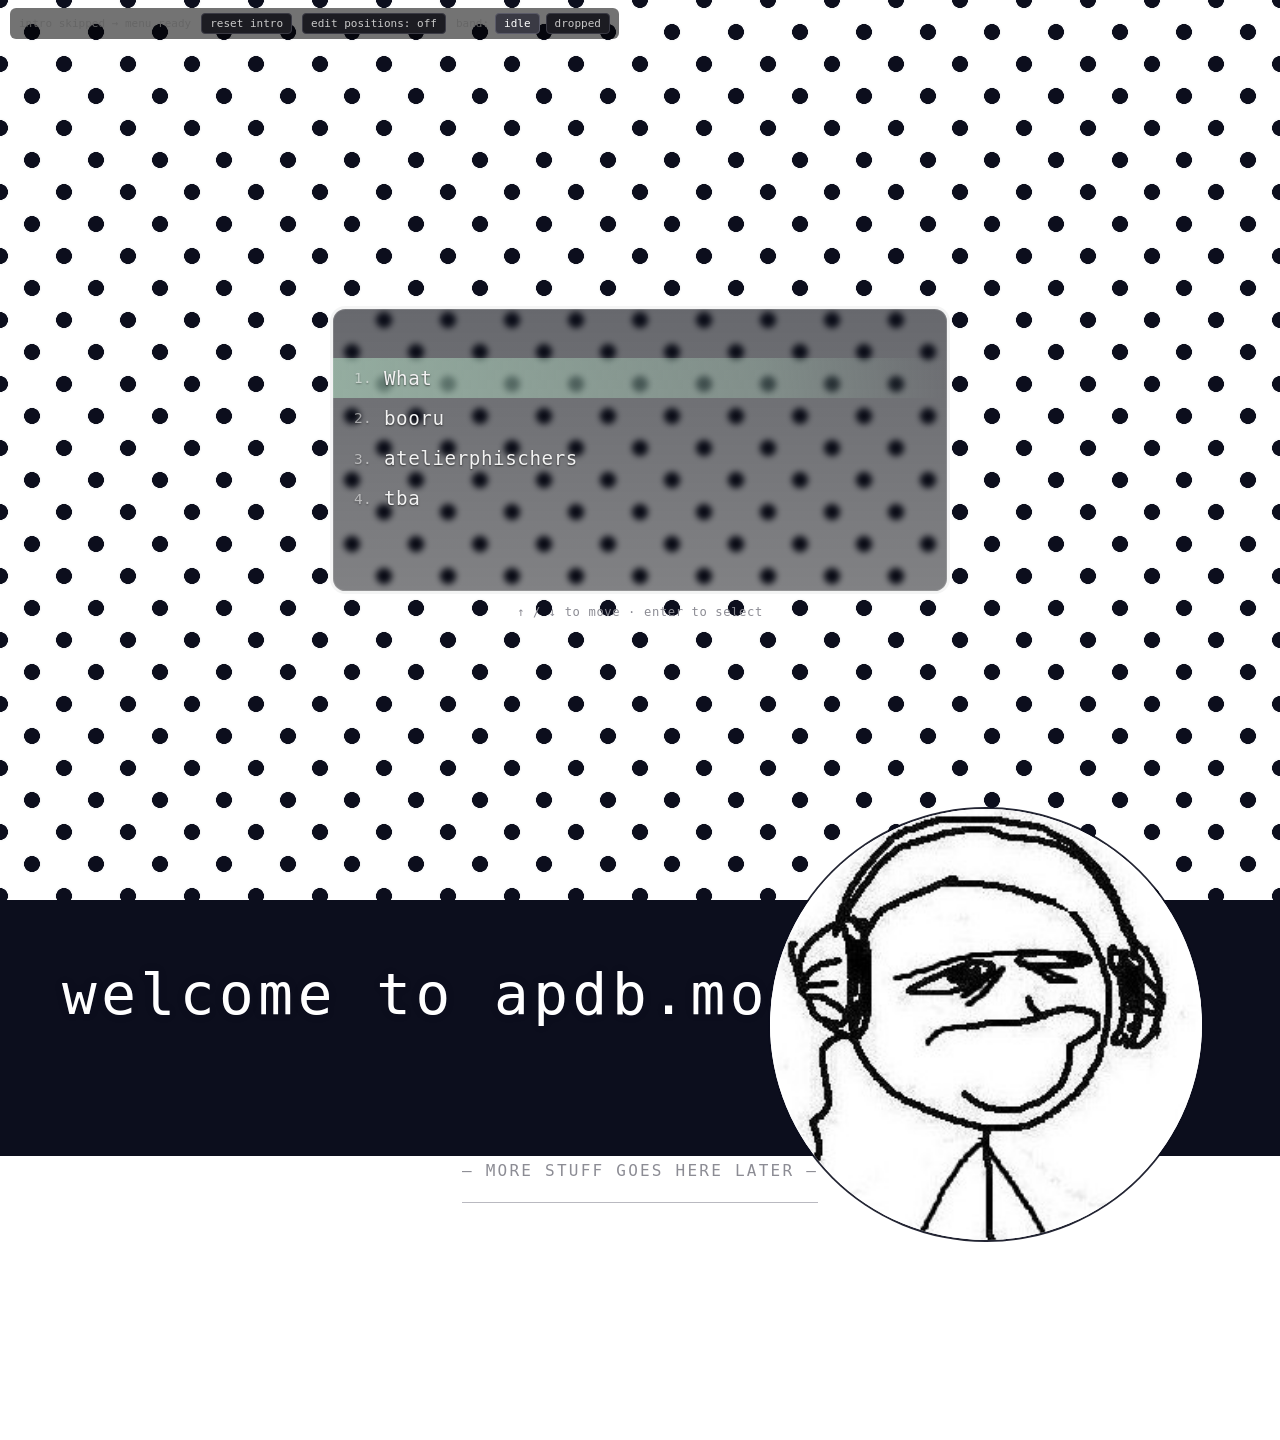
==== index.html @ 406178f2 "Initial site upload EX w/ visual console logging" ====
<!DOCTYPE html>
<html lang="en">
<head>
<meta charset="UTF-8">
<meta name="viewport" content="width=device-width, initial-scale=1">
<title>apdb.moe — mockup</title>
<link rel="stylesheet" href="style.css">
</head>
<body>

<div id="bgDots"></div>

<section id="hero">
  <div id="bandGroup">
    <div class="band-bg"></div>
    <h1>welcome to apdb.moe</h1>
    <div class="ticker"><span id="tickerText">apdb stands for nothing in particular &nbsp;&nbsp;•&nbsp;&nbsp; apdb stands for nothing in particular</span></div>
    <div class="pfp" aria-label="profile picture">
      <img src="assets/some2.png" alt="profile picture">
    </div>
  </div>

  <div id="cardSlot">
    <div id="menuFrame">
      <div id="loadingCard"></div>

      <div id="menuBox">
        <div class="row" data-idx="0" data-target="what/"><span class="num">1.</span> What</div>
        <div class="row" data-idx="1" data-target="booru/"><span class="num">2.</span> booru</div>
        <div class="row" data-idx="2" data-target="atelierphischers/"><span class="num">3.</span> atelierphischers</div>
        <div class="row" data-idx="3" data-target="tba/"><span class="num">4.</span> tba</div>
        <div class="status" id="statusLine">&nbsp;</div>
      </div>
    </div>
    <div id="menuHint">↑ / ↓ to move · enter to select</div>
  </div>
</section>

<section id="more">
  <div class="stub">— more stuff goes here later —</div>
</section>

<div id="devbar">
  <span id="devState">checking…</span>
  <button id="resetBtn">reset intro</button>
  <button id="editToggle">edit positions: off</button>
  <span id="phaseControls" hidden>
    band:
    <button id="phaseIdleBtn" class="active">idle</button>
    <button id="phaseDroppedBtn">dropped</button>
  </span>
</div>
<pre id="editReadout" hidden></pre>

<script>
(function(){
  const STORAGE_KEY   = 'apdb_last_intro_seen';
  const COOLDOWN_MS   = 2 * 60 * 1000;
  const DROP_DELAY_MS = 2400;
  const MORPH_DELAY_MS = 300;

  const hero        = document.getElementById('hero');
  const bandGroup    = document.getElementById('bandGroup');
  const cardSlot      = document.getElementById('cardSlot');
  const loadingCard  = document.getElementById('loadingCard');
  const menuBox      = document.getElementById('menuBox');
  const menuHint     = document.getElementById('menuHint');
  const devState     = document.getElementById('devState');
  const resetBtn     = document.getElementById('resetBtn');
  const editToggle   = document.getElementById('editToggle');
  const phaseControls = document.getElementById('phaseControls');
  const phaseIdleBtn = document.getElementById('phaseIdleBtn');
  const phaseDroppedBtn = document.getElementById('phaseDroppedBtn');
  const editReadout  = document.getElementById('editReadout');

  let pendingTimers = [];
  function clearPending(){ pendingTimers.forEach(clearTimeout); pendingTimers = []; }

  async function getLastSeen(){
    try{
      const res = await window.storage.get(STORAGE_KEY, false);
      return res ? parseInt(res.value, 10) : null;
    }catch(e){ return null; }
  }
  async function markSeen(){
    try{ await window.storage.set(STORAGE_KEY, String(Date.now()), false); }
    catch(e){ }
  }

  function toIdleState(){
    bandGroup.classList.remove('dropped');
    cardSlot.classList.remove('show');
    loadingCard.classList.remove('hide');
    menuBox.classList.remove('show');
    menuHint.classList.remove('show');
  }
  function toFinalStateInstant(){
    const els = [bandGroup, cardSlot, loadingCard, menuBox, menuHint];
    els.forEach(el => el.style.transition = 'none');
    bandGroup.classList.add('dropped');
    cardSlot.classList.add('show');
    loadingCard.classList.add('hide');
    menuBox.classList.add('show');
    menuHint.classList.add('show');
    initMenu();
    void bandGroup.offsetHeight;
    requestAnimationFrame(() => { els.forEach(el => el.style.transition = ''); });
  }

  async function boot(force){
    if (editMode) return;
    clearPending();
    window.scrollTo(0, 0);
    toIdleState();

    devState.textContent = 'intro skipped → menu ready';
    toFinalStateInstant();
    return;
  }

  let menuBound = false;
  function initMenu(){
    const rows = Array.from(document.querySelectorAll('#menuBox .row'));
    const statusLine = document.getElementById('statusLine');
    let idx = 0;

    function render(){ rows.forEach((r,i) => r.classList.toggle('selected', i === idx)); }
    function select(){
      const row = rows[idx];
      const label = row.textContent.trim().replace(/^\d+\.\s*/, '');
      const target = row.dataset.target;
      statusLine.textContent = '→ opening ' + label + ' …';
      if (target) {
        window.location.href = target;
      }
    }
    render();

    rows.forEach((r,i) => {
      r.addEventListener('mouseenter', () => { if (editMode) return; idx = i; render(); });
      r.addEventListener('click', () => { if (editMode) return; idx = i; render(); select(); });
    });

    if (!menuBound){
      menuBound = true;
      window.addEventListener('keydown', (e) => {
        if (editMode || !menuBox.classList.contains('show')) return;
        if (e.key === 'ArrowDown'){ idx = (idx + 1) % rows.length; render(); e.preventDefault(); }
        else if (e.key === 'ArrowUp'){ idx = (idx - 1 + rows.length) % rows.length; render(); e.preventDefault(); }
        else if (e.key === 'Enter' || e.key === ' '){ select(); e.preventDefault(); }
      });
    }
  }

  resetBtn.addEventListener('click', async () => {
    try{ await window.storage.delete(STORAGE_KEY, false); }catch(e){}
    boot(true);
  });

  let editMode = false;

  function updateReadout(){
    const cs = getComputedStyle(document.documentElement);
    editReadout.textContent =
`:root{
  --band-top: ${cs.getPropertyValue('--band-top').trim()};
  --band-top-dropped: ${cs.getPropertyValue('--band-top-dropped').trim()};
  --menu-top: ${cs.getPropertyValue('--menu-top').trim()};
}`;
  }

  function setBandPhaseButtons(dropped){
    phaseIdleBtn.classList.toggle('active', !dropped);
    phaseDroppedBtn.classList.toggle('active', dropped);
    bandGroup.classList.toggle('dropped', dropped);
  }

  function enterEditMode(){
    editMode = true;
    clearPending();
    editToggle.textContent = 'edit positions: on';
    editToggle.classList.add('active');
    phaseControls.hidden = false;
    editReadout.hidden = false;
    document.body.classList.add('edit-mode');

    setBandPhaseButtons(false);
    cardSlot.classList.add('show');
    loadingCard.classList.add('hide');
    menuBox.classList.add('show');
    menuHint.classList.add('show');
    updateReadout();
  }
  function exitEditMode(){
    editMode = false;
    editToggle.textContent = 'edit positions: off';
    editToggle.classList.remove('active');
    phaseControls.hidden = true;
    editReadout.hidden = true;
    document.body.classList.remove('edit-mode');
    boot(true);
  }
  editToggle.addEventListener('click', () => { editMode ? exitEditMode() : enterEditMode(); });
  phaseIdleBtn.addEventListener('click', () => setBandPhaseButtons(false));
  phaseDroppedBtn.addEventListener('click', () => setBandPhaseButtons(true));

  function makeDraggableVertical(el, varNameFn){
    let dragging = false, pointerId = null, grabOffsetY = 0;
    el.addEventListener('pointerdown', (e) => {
      if (!editMode) return;
      dragging = true;
      pointerId = e.pointerId;
      el.setPointerCapture(pointerId);
      el.classList.add('dragging');
      const elRect = el.getBoundingClientRect();
      grabOffsetY = e.clientY - elRect.top;
      e.preventDefault();
    });
    el.addEventListener('pointermove', (e) => {
      if (!dragging) return;
      const heroRect = hero.getBoundingClientRect();
      const newTopPx = e.clientY - grabOffsetY - heroRect.top;
      const pct = (newTopPx / heroRect.height) * 100;
      document.documentElement.style.setProperty(varNameFn(), pct.toFixed(1) + '%');
      updateReadout();
    });
    function endDrag(){
      if (!dragging) return;
      dragging = false;
      el.classList.remove('dragging');
    }
    el.addEventListener('pointerup', endDrag);
    el.addEventListener('pointercancel', endDrag);
  }

  makeDraggableVertical(bandGroup, () => bandGroup.classList.contains('dropped') ? '--band-top-dropped' : '--band-top');
  makeDraggableVertical(cardSlot, () => '--menu-top');

  boot(false);
})();
</script>

</body>
</html>
---- style.css ----
/*
  ============================================================
  apdb.moe mockup — v3
  ============================================================
  The intro is a fixed single viewport (#hero, 100dvh) — no page
  scroll involved. Two phases, both just local CSS position changes:

    phase 1 (idle)    — band+pfp+ticker only, vertically centered.
    phase 2 (dropped) — band moves down (top: --band-top -> --band-top-dropped),
                         vacating the center for the RPG-Maker menu,
                         which fades in at a fixed --menu-top.

  #more is a normal section below #hero, reached by ordinary manual
  scrolling — nothing here auto-scrolls the document.

  There's also a drag-to-reposition "edit mode" (devbar, bottom-left
  readout) so the band/menu top offsets can be tuned visually instead
  of by hand-editing the CSS variables below.
*/

@font-face{
  font-family:'Sazanami Gothic';
  src: url([data-uri]) format('woff2');
  font-weight:400;
  font-style:normal;
  font-display:swap;
}

:root{
  --ink:        #0c0e1d;
  --paper:      #ffffff;
  --grey-mid:   #8c8c94;
  --grey-soft:  #b9b9c0;
  --box-fill:   #e3e3e3;
  --font-main: 'Sazanami Gothic', 'Consolas', 'DejaVu Sans Mono', 'Lucida Console', monospace;

  /* ---- the three tunable vertical positions (% of #hero height) ----
     these are exactly what "edit positions" mode drags around */
  --band-top:         29.5%; 
  --band-top-dropped: 100%;  
  --menu-top:         34%;   

  /* everything below is sizing/cosmetic, not repositioned by drag */
  --band-height:   28.4%;
  --pfp-size:      169%;   
  --pfp-top:       -35.8%; 
  --pfp-right:     6.1%;   
  --title-left:    4.84%;
  --title-top:     calc(26% - 5px);    
  --title-size:    clamp(16px, 4.5vw, 72px);
  --ticker-top:    61%;    
  --ticker-width:  58.7%;
  --ticker-height: 26.7%;  
  --ticker-size:   clamp(9px, 1.35vw, 22px);

  --slot-width:    min(92vw, 620px);
  --slot-height:   clamp(230px, 32dvh, 400px);
  --row-size:      clamp(12px, 1.5vw, 24px);
  
  /* Unified dot pitch for perfectly square spacing */
  --dot-pitch:     5vw;
  --dot-radius:    clamp(3px, 0.6vw, 12px);
}

*{box-sizing:border-box;}

/* ---------- hide scrollbar ---------- */
::-webkit-scrollbar {
  display: none; /* Chrome, Safari and Opera */
}
html, body{
  margin:0; padding:0;
  background:var(--paper);
  font-family: var(--font-main);
  -ms-overflow-style: none;  /* IE and Edge */
  scrollbar-width: none;  /* Firefox */
}
body{ overflow-x:hidden; }
body.edit-mode{ user-select:none; }

/* ---------- fixed dot backdrop — staggered & animated ---------- */
#bgDots{
  position:fixed; inset:0;
  /* Two identical gradients, offset to create the staggered "in-between" pattern */
  background-image: 
    radial-gradient(circle, var(--ink) var(--dot-radius), transparent calc(var(--dot-radius) + 0.5px)),
    radial-gradient(circle, var(--ink) var(--dot-radius), transparent calc(var(--dot-radius) + 0.5px));
  background-size: var(--dot-pitch) var(--dot-pitch);
  background-position: 0 0, calc(var(--dot-pitch) / 2) calc(var(--dot-pitch) / 2);
  filter: drop-shadow(0 0 1px rgba(12,14,29,.12));
  /* Change the '10s' below to adjust speed */
  animation: driftDots 10s linear infinite;
}

/* Moves exactly one pitch-width in both directions so it loops seamlessly */
@keyframes driftDots {
  from {
    background-position: 0 0, calc(var(--dot-pitch) / 2) calc(var(--dot-pitch) / 2);
  }
  to {
    background-position: var(--dot-pitch) var(--dot-pitch), calc(var(--dot-pitch) * 1.5) calc(var(--dot-pitch) * 1.5);
  }
}

/* ================= hero — fixed single-viewport intro ================= */
#hero{
  position:relative;
  height:100vh; height:100dvh;
  z-index: 10;
}

/* ---------- band + pfp group ---------- */
#bandGroup{
  position:absolute;
  left:0;
  top:var(--band-top);
  width:100%;
  height:var(--band-height);
  transition: top .6s cubic-bezier(.3,.9,.4,1);
}
#bandGroup.dropped{ top:var(--band-top-dropped); }

#bandGroup .band-bg{
  position:absolute; inset:0;
  background:var(--ink);
}
#bandGroup h1{
  position:absolute;
  left:var(--title-left); top:var(--title-top);
  margin:0;
  color:#fff;
  font-weight:400;
  font-size:var(--title-size);
  letter-spacing:.08em;
  white-space:nowrap;
  text-shadow: 0 0 0.5px rgba(255,255,255,0.25), 0 0 10px rgba(12,14,29,0.12);
}
#bandGroup .ticker{
  position:absolute;
  left:var(--title-left); top:var(--ticker-top);
  width:var(--ticker-width); height:var(--ticker-height);
  overflow:hidden;
  display:flex; align-items:center;
  padding:0 1.2%;
}
#bandGroup .ticker span{
  display:inline-block;
  color:#fff;
  font-size:var(--ticker-size);
  letter-spacing:.05em;
  white-space:nowrap;
  padding-left:100%;
  text-shadow: 0 0 0.5px rgba(255,255,255,0.2), 0 0 8px rgba(12,14,29,0.1);
  animation:ticker 9s linear infinite;
}
@keyframes ticker{
  0%{ transform:translateX(0); }
  100%{ transform:translateX(-140%); }
}
#bandGroup .pfp{
  position:absolute;
  right:var(--pfp-right); top:var(--pfp-top);
  height:var(--pfp-size);
  aspect-ratio:1/1;
  width:auto;
  border-radius:50%;
  background:#fff;
  overflow:hidden;
  display:flex; align-items:center; justify-content:center;
  box-shadow: 0 0 0 2px rgba(12,14,29,0.9);
}
#bandGroup .pfp img{
  display:block;
  width:100%;
  height:100%;
  object-fit:cover;
  object-position:center;
  background:#fff;
}

/* ---------- the menu card — fixed top offset, fades in in place ---------- */
#cardSlot{
  position:absolute;
  left:50%; top:var(--menu-top);
  transform:translateX(-50%);
  width:var(--slot-width);
  display:flex;
  flex-direction:column;
  align-items:center;
  gap:1.2vh;
  opacity:0;
  transition:opacity .4s ease;
}
#cardSlot.show{ opacity:1; }

#menuFrame{
  position:relative;
  width:100%;
  height:var(--slot-height);
}

#loadingCard{
  position:absolute; inset:0;
  background:var(--box-fill);
  color:var(--ink);
  display:flex; align-items:center; justify-content:center;
  text-align:center;
  font-size:clamp(11px, 1.75vw, 30px);
  line-height:1.6;
  letter-spacing:.03em;
  padding:2%;
  transition:opacity .4s ease;
}
#loadingCard.hide{ opacity:0; pointer-events:none; }

/* ---------- translucent rpg-maker windowskin ---------- */
#menuBox{
  position:absolute; inset:0;
  border:3px solid rgba(255,255,255,.92);
  border-radius:1.2vw;
  padding:2% 0;
  background:
    linear-gradient(180deg, rgba(10,12,20,.62), rgba(4,5,10,.5));
  backdrop-filter: blur(3px) saturate(1.05);
  -webkit-backdrop-filter: blur(3px) saturate(1.05);
  box-shadow: inset 0 0 0 1px rgba(255,255,255,.15);
  opacity:0;
  transform:translateY(-6px);
  transition:opacity .45s ease, transform .45s ease;
  display:flex; flex-direction:column; justify-content:center;
}
#menuBox.show{
  opacity:1;
  transform:translateY(0);
}
#menuBox .row{
  position:relative;
  padding:1.4% 3.4%;
  font-size:var(--row-size);
  color:#f2f2f2;
  letter-spacing:.03em;
  cursor:pointer;
  display:flex;
  align-items:center;
  gap:.6em;
  text-shadow:0 1px 2px rgba(0,0,0,.6);
}
#menuBox .row .num{ opacity:.55; font-size:.75em; }
#menuBox .row.selected{
  background:linear-gradient(90deg, rgba(180,224,197,.55) 0%, rgba(180,224,197,.28) 70%, rgba(180,224,197,0) 100%);
}
#menuBox .status{
  padding:0 3.4%;
  min-height:1.3em;
  margin-top: 0.8em;
  color:#bfe6cf;
  font-size:clamp(9px, .85vw, 15px);
  letter-spacing:.05em;
  text-shadow:0 1px 2px rgba(0,0,0,.6);
  pointer-events:none;
  user-select:none;
}
#menuHint{
  text-align:center;
  color:var(--grey-mid);
  font-size:clamp(9px, .95vw, 15px);
  letter-spacing:.05em;
  opacity:0;
  transition:opacity .4s ease .25s;
}
#menuHint.show{ opacity:1; }

/* ================= more — stub for future content ================= */
#more{
  position:relative;
  min-height:60vh;
  display:flex;
  align-items:center;
  justify-content:center;
  padding:8vh 6vw;
}
#more .stub{
  color:var(--grey-mid);
  font-size:clamp(11px, 1.4vw, 16px);
  letter-spacing:.14em;
  text-transform:uppercase;
  border-top:1px solid var(--grey-soft);
  border-bottom:1px solid var(--grey-soft);
  padding:1.4em 0;
}

/* ---------- mobile / portrait: reflow into a stacked layout ---------- */
@media (max-width: 680px), (orientation:portrait){
  :root{
    --band-height:   24vh;
    --pfp-size:      92%;
    --pfp-top:       -14%;
    --pfp-right:     4%;
    --title-left:    5%;
    --title-top:     14%;
    --title-size:    clamp(15px, 6vw, 30px);
    --ticker-top:    58%;
    --ticker-width:  62%;
    --ticker-height: 30%;
    --ticker-size:   clamp(9px, 3vw, 14px);

    --menu-top:      6%;
    --slot-width:    92vw;
    --slot-height:   38vh;
    --row-size:      clamp(13px, 4.2vw, 19px);
    --dot-pitch:     14vw;
    --dot-radius:    clamp(4px, 1.6vw, 10px);
  }
  #bandGroup, #bandGroup.dropped{
    bottom:0; top:auto;
  }
}

/* ---------- edit mode: drag-to-reposition ---------- */
body.edit-mode #bandGroup{
  transition:none;
  cursor:grab;
  outline:1px dashed #ff5c8a;
  outline-offset:-1px;
  touch-action:none;
}
body.edit-mode #cardSlot{
  transition:none;
  cursor:grab;
  touch-action:none;
}
body.edit-mode #menuFrame{
  outline:1px dashed #5cc8ff;
  outline-offset:-1px;
}
#bandGroup.dragging, #cardSlot.dragging{ cursor:grabbing; }

/* ---------- dev controls (demo-only, not part of the real site) ---------- */
#devbar{
  position:fixed; top:8px; left:10px;
  z-index:50;
  font-family:var(--font-main);
  font-size:11px;
  color:#666;
  background:rgba(0,0,0,.55);
  padding:5px 9px;
  border-radius:6px;
  display:flex; gap:10px; align-items:center;
  flex-wrap:wrap;
  max-width:calc(100% - 20px);
}
#devbar button{
  font-family:var(--font-main);
  font-size:11px;
  background:#1c1c22;
  color:#c9c9c9;
  border:1px solid #3a3a44;
  border-radius:4px;
  padding:3px 8px;
  cursor:pointer;
}
#devbar button:hover{ background:#2a2a33; }
#devbar button.active{ background:#3a3a44; color:#fff; border-color:#5a5a68; }
#phaseControls{ display:flex; gap:6px; align-items:center; }

#editReadout{
  position:fixed; bottom:10px; left:10px;
  z-index:50;
  background:rgba(0,0,0,.72);
  color:#9cffb0;
  font-family:var(--font-main);
  font-size:11px;
  line-height:1.5;
  padding:8px 10px;
  border-radius:6px;
  white-space:pre;
  margin:0;
  user-select:text;
  }
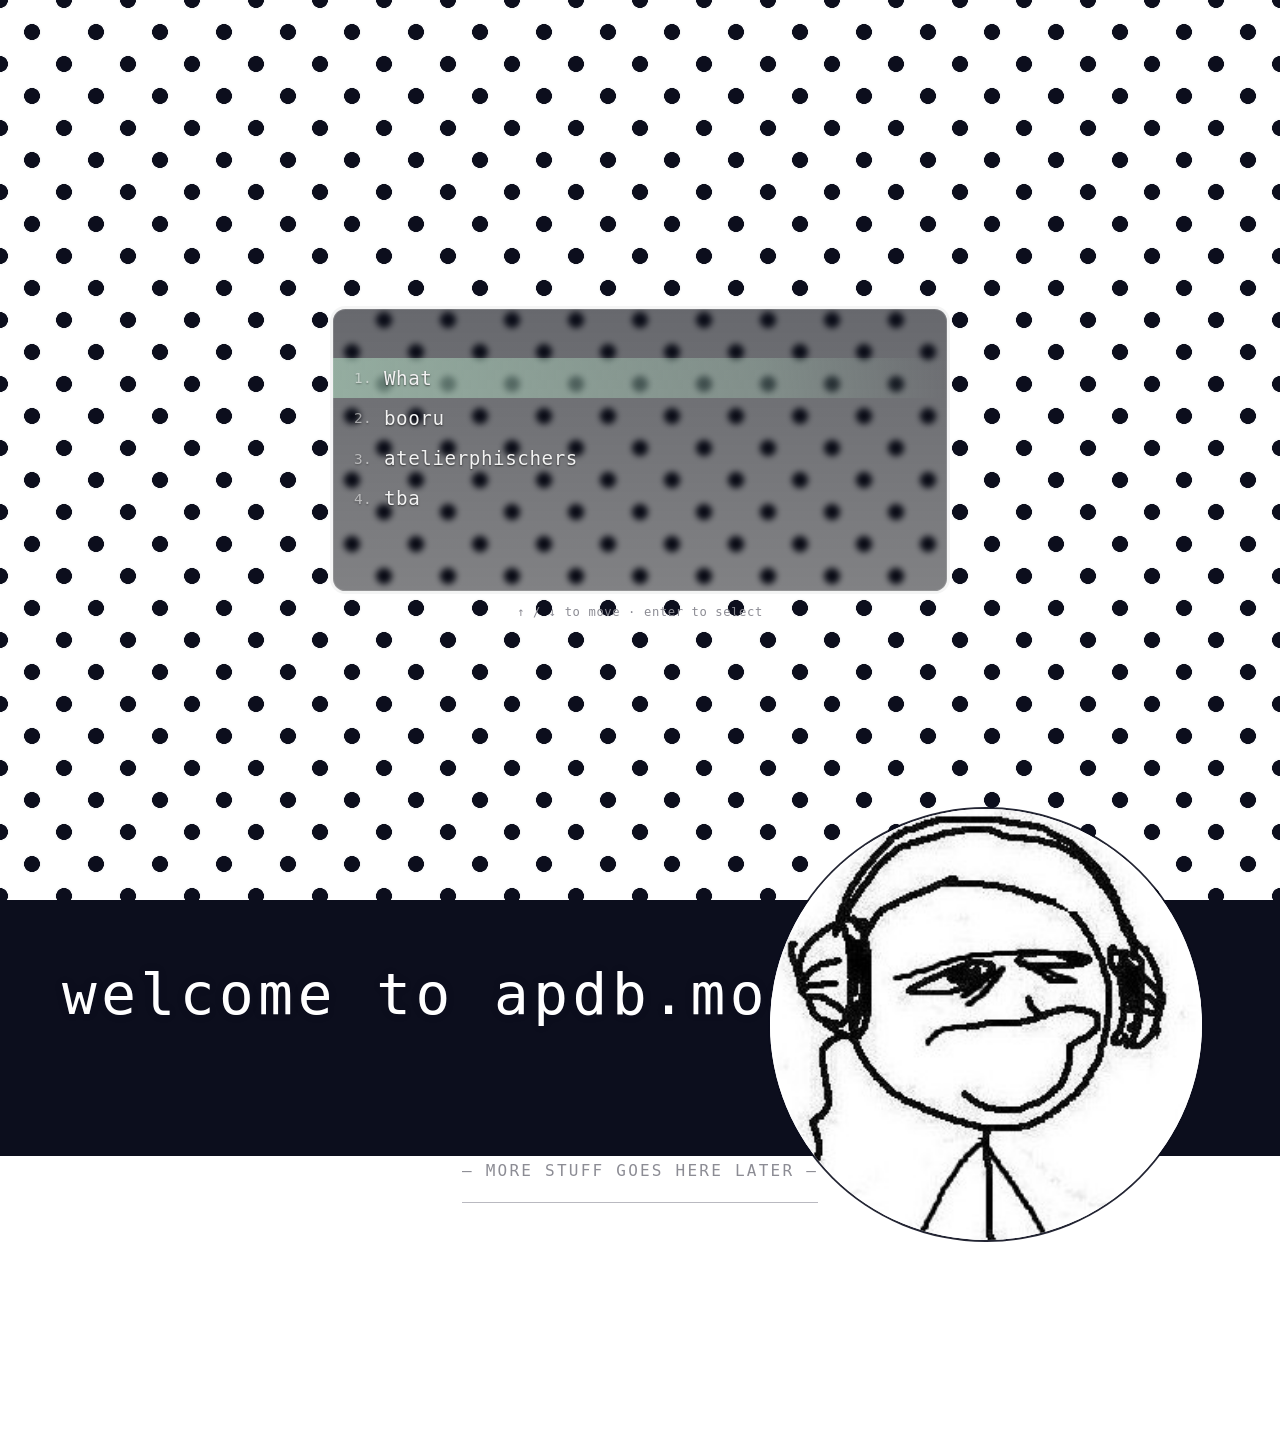
==== commit 75f5ad99: "removed debugging for positioning" ====
--- a/index.html
+++ b/index.html
@@ -4,6 +4,7 @@
 <meta charset="UTF-8">
 <meta name="viewport" content="width=device-width, initial-scale=1">
 <title>apdb.moe — mockup</title>
+<link rel="icon" type="image/png" href="assets/yuyuk.png">
 <link rel="stylesheet" href="style.css">
 </head>
 <body>
@@ -22,8 +23,6 @@
 
   <div id="cardSlot">
     <div id="menuFrame">
-      <div id="loadingCard"></div>
-
       <div id="menuBox">
         <div class="row" data-idx="0" data-target="what/"><span class="num">1.</span> What</div>
         <div class="row" data-idx="1" data-target="booru/"><span class="num">2.</span> booru</div>
@@ -40,82 +39,20 @@
   <div class="stub">— more stuff goes here later —</div>
 </section>
 
-<div id="devbar">
-  <span id="devState">checking…</span>
-  <button id="resetBtn">reset intro</button>
-  <button id="editToggle">edit positions: off</button>
-  <span id="phaseControls" hidden>
-    band:
-    <button id="phaseIdleBtn" class="active">idle</button>
-    <button id="phaseDroppedBtn">dropped</button>
-  </span>
-</div>
-<pre id="editReadout" hidden></pre>
-
 <script>
 (function(){
-  const STORAGE_KEY   = 'apdb_last_intro_seen';
-  const COOLDOWN_MS   = 2 * 60 * 1000;
-  const DROP_DELAY_MS = 2400;
-  const MORPH_DELAY_MS = 300;
+  const hero = document.getElementById('hero');
+  const bandGroup = document.getElementById('bandGroup');
+  const cardSlot = document.getElementById('cardSlot');
+  const menuBox = document.getElementById('menuBox');
+  const menuHint = document.getElementById('menuHint');
 
-  const hero        = document.getElementById('hero');
-  const bandGroup    = document.getElementById('bandGroup');
-  const cardSlot      = document.getElementById('cardSlot');
-  const loadingCard  = document.getElementById('loadingCard');
-  const menuBox      = document.getElementById('menuBox');
-  const menuHint     = document.getElementById('menuHint');
-  const devState     = document.getElementById('devState');
-  const resetBtn     = document.getElementById('resetBtn');
-  const editToggle   = document.getElementById('editToggle');
-  const phaseControls = document.getElementById('phaseControls');
-  const phaseIdleBtn = document.getElementById('phaseIdleBtn');
-  const phaseDroppedBtn = document.getElementById('phaseDroppedBtn');
-  const editReadout  = document.getElementById('editReadout');
-
-  let pendingTimers = [];
-  function clearPending(){ pendingTimers.forEach(clearTimeout); pendingTimers = []; }
-
-  async function getLastSeen(){
-    try{
-      const res = await window.storage.get(STORAGE_KEY, false);
-      return res ? parseInt(res.value, 10) : null;
-    }catch(e){ return null; }
-  }
-  async function markSeen(){
-    try{ await window.storage.set(STORAGE_KEY, String(Date.now()), false); }
-    catch(e){ }
-  }
-
-  function toIdleState(){
-    bandGroup.classList.remove('dropped');
-    cardSlot.classList.remove('show');
-    loadingCard.classList.remove('hide');
-    menuBox.classList.remove('show');
-    menuHint.classList.remove('show');
-  }
-  function toFinalStateInstant(){
-    const els = [bandGroup, cardSlot, loadingCard, menuBox, menuHint];
-    els.forEach(el => el.style.transition = 'none');
+  function toFinalState(){
     bandGroup.classList.add('dropped');
     cardSlot.classList.add('show');
-    loadingCard.classList.add('hide');
     menuBox.classList.add('show');
     menuHint.classList.add('show');
     initMenu();
-    void bandGroup.offsetHeight;
-    requestAnimationFrame(() => { els.forEach(el => el.style.transition = ''); });
-  }
-
-  async function boot(force){
-    if (editMode) return;
-    clearPending();
-    window.scrollTo(0, 0);
-    toIdleState();
-
-    devState.textContent = 'intro skipped → menu ready';
-    toFinalStateInstant();
-    return;
   }
 
   let menuBound = false;
@@ -124,7 +61,10 @@
     const statusLine = document.getElementById('statusLine');
     let idx = 0;
 
-    function render(){ rows.forEach((r,i) => r.classList.toggle('selected', i === idx)); }
+    function render(){
+      rows.forEach((row, i) => row.classList.toggle('selected', i === idx));
+    }
+
     function select(){
       const row = rows[idx];
       const label = row.textContent.trim().replace(/^\d+\.\s*/, '');
@@ -134,109 +74,35 @@
         window.location.href = target;
       }
     }
+
     render();
 
-    rows.forEach((r,i) => {
-      r.addEventListener('mouseenter', () => { if (editMode) return; idx = i; render(); });
-      r.addEventListener('click', () => { if (editMode) return; idx = i; render(); select(); });
+    rows.forEach((row, i) => {
+      row.addEventListener('mouseenter', () => { idx = i; render(); });
+      row.addEventListener('click', () => { idx = i; render(); select(); });
     });
 
-    if (!menuBound){
+    if (!menuBound) {
       menuBound = true;
-      window.addEventListener('keydown', (e) => {
-        if (editMode || !menuBox.classList.contains('show')) return;
-        if (e.key === 'ArrowDown'){ idx = (idx + 1) % rows.length; render(); e.preventDefault(); }
-        else if (e.key === 'ArrowUp'){ idx = (idx - 1 + rows.length) % rows.length; render(); e.preventDefault(); }
-        else if (e.key === 'Enter' || e.key === ' '){ select(); e.preventDefault(); }
+      window.addEventListener('keydown', (event) => {
+        if (!menuBox.classList.contains('show')) return;
+        if (event.key === 'ArrowDown') {
+          idx = (idx + 1) % rows.length;
+          render();
+          event.preventDefault();
+        } else if (event.key === 'ArrowUp') {
+          idx = (idx - 1 + rows.length) % rows.length;
+          render();
+          event.preventDefault();
+        } else if (event.key === 'Enter' || event.key === ' ') {
+          select();
+          event.preventDefault();
+        }
       });
     }
   }
 
-  resetBtn.addEventListener('click', async () => {
-    try{ await window.storage.delete(STORAGE_KEY, false); }catch(e){}
-    boot(true);
-  });
-
-  let editMode = false;
-
-  function updateReadout(){
-    const cs = getComputedStyle(document.documentElement);
-    editReadout.textContent =
-`:root{
-  --band-top: ${cs.getPropertyValue('--band-top').trim()};
-  --band-top-dropped: ${cs.getPropertyValue('--band-top-dropped').trim()};
-  --menu-top: ${cs.getPropertyValue('--menu-top').trim()};
-}`;
-  }
-
-  function setBandPhaseButtons(dropped){
-    phaseIdleBtn.classList.toggle('active', !dropped);
-    phaseDroppedBtn.classList.toggle('active', dropped);
-    bandGroup.classList.toggle('dropped', dropped);
-  }
-
-  function enterEditMode(){
-    editMode = true;
-    clearPending();
-    editToggle.textContent = 'edit positions: on';
-    editToggle.classList.add('active');
-    phaseControls.hidden = false;
-    editReadout.hidden = false;
-    document.body.classList.add('edit-mode');
-
-    setBandPhaseButtons(false);
-    cardSlot.classList.add('show');
-    loadingCard.classList.add('hide');
-    menuBox.classList.add('show');
-    menuHint.classList.add('show');
-    updateReadout();
-  }
-  function exitEditMode(){
-    editMode = false;
-    editToggle.textContent = 'edit positions: off';
-    editToggle.classList.remove('active');
-    phaseControls.hidden = true;
-    editReadout.hidden = true;
-    document.body.classList.remove('edit-mode');
-    boot(true);
-  }
-  editToggle.addEventListener('click', () => { editMode ? exitEditMode() : enterEditMode(); });
-  phaseIdleBtn.addEventListener('click', () => setBandPhaseButtons(false));
-  phaseDroppedBtn.addEventListener('click', () => setBandPhaseButtons(true));
-
-  function makeDraggableVertical(el, varNameFn){
-    let dragging = false, pointerId = null, grabOffsetY = 0;
-    el.addEventListener('pointerdown', (e) => {
-      if (!editMode) return;
-      dragging = true;
-      pointerId = e.pointerId;
-      el.setPointerCapture(pointerId);
-      el.classList.add('dragging');
-      const elRect = el.getBoundingClientRect();
-      grabOffsetY = e.clientY - elRect.top;
-      e.preventDefault();
-    });
-    el.addEventListener('pointermove', (e) => {
-      if (!dragging) return;
-      const heroRect = hero.getBoundingClientRect();
-      const newTopPx = e.clientY - grabOffsetY - heroRect.top;
-      const pct = (newTopPx / heroRect.height) * 100;
-      document.documentElement.style.setProperty(varNameFn(), pct.toFixed(1) + '%');
-      updateReadout();
-    });
-    function endDrag(){
-      if (!dragging) return;
-      dragging = false;
-      el.classList.remove('dragging');
-    }
-    el.addEventListener('pointerup', endDrag);
-    el.addEventListener('pointercancel', endDrag);
-  }
-
-  makeDraggableVertical(bandGroup, () => bandGroup.classList.contains('dropped') ? '--band-top-dropped' : '--band-top');
-  makeDraggableVertical(cardSlot, () => '--menu-top');
-
-  boot(false);
+  toFinalState();
 })();
 </script>
 
--- a/style.css
+++ b/style.css
@@ -1,23 +1,3 @@
-/*
-  ============================================================
-  apdb.moe mockup — v3
-  ============================================================
-  The intro is a fixed single viewport (#hero, 100dvh) — no page
-  scroll involved. Two phases, both just local CSS position changes:
-
-    phase 1 (idle)    — band+pfp+ticker only, vertically centered.
-    phase 2 (dropped) — band moves down (top: --band-top -> --band-top-dropped),
-                         vacating the center for the RPG-Maker menu,
-                         which fades in at a fixed --menu-top.
-
-  #more is a normal section below #hero, reached by ordinary manual
-  scrolling — nothing here auto-scrolls the document.
-
-  There's also a drag-to-reposition "edit mode" (devbar, bottom-left
-  readout) so the band/menu top offsets can be tuned visually instead
-  of by hand-editing the CSS variables below.
-*/
-
 @font-face{
   font-family:'Sazanami Gothic';
   src: url([data-uri]) format('woff2');
@@ -76,7 +56,6 @@
   scrollbar-width: none;  /* Firefox */
 }
 body{ overflow-x:hidden; }
-body.edit-mode{ user-select:none; }
 
 /* ---------- fixed dot backdrop — staggered & animated ---------- */
 #bgDots{
@@ -198,20 +177,6 @@
   width:100%;
   height:var(--slot-height);
 }
-
-#loadingCard{
-  position:absolute; inset:0;
-  background:var(--box-fill);
-  color:var(--ink);
-  display:flex; align-items:center; justify-content:center;
-  text-align:center;
-  font-size:clamp(11px, 1.75vw, 30px);
-  line-height:1.6;
-  letter-spacing:.03em;
-  padding:2%;
-  transition:opacity .4s ease;
-}
-#loadingCard.hide{ opacity:0; pointer-events:none; }
 
 /* ---------- translucent rpg-maker windowskin ---------- */
 #menuBox{
@@ -316,64 +281,3 @@
   }
 }
 
-/* ---------- edit mode: drag-to-reposition ---------- */
-body.edit-mode #bandGroup{
-  transition:none;
-  cursor:grab;
-  outline:1px dashed #ff5c8a;
-  outline-offset:-1px;
-  touch-action:none;
-}
-body.edit-mode #cardSlot{
-  transition:none;
-  cursor:grab;
-  touch-action:none;
-}
-body.edit-mode #menuFrame{
-  outline:1px dashed #5cc8ff;
-  outline-offset:-1px;
-}
-#bandGroup.dragging, #cardSlot.dragging{ cursor:grabbing; }
-
-/* ---------- dev controls (demo-only, not part of the real site) ---------- */
-#devbar{
-  position:fixed; top:8px; left:10px;
-  z-index:50;
-  font-family:var(--font-main);
-  font-size:11px;
-  color:#666;
-  background:rgba(0,0,0,.55);
-  padding:5px 9px;
-  border-radius:6px;
-  display:flex; gap:10px; align-items:center;
-  flex-wrap:wrap;
-  max-width:calc(100% - 20px);
-}
-#devbar button{
-  font-family:var(--font-main);
-  font-size:11px;
-  background:#1c1c22;
-  color:#c9c9c9;
-  border:1px solid #3a3a44;
-  border-radius:4px;
-  padding:3px 8px;
-  cursor:pointer;
-}
-#devbar button:hover{ background:#2a2a33; }
-#devbar button.active{ background:#3a3a44; color:#fff; border-color:#5a5a68; }
-#phaseControls{ display:flex; gap:6px; align-items:center; }
-
-#editReadout{
-  position:fixed; bottom:10px; left:10px;
-  z-index:50;
-  background:rgba(0,0,0,.72);
-  color:#9cffb0;
-  font-family:var(--font-main);
-  font-size:11px;
-  line-height:1.5;
-  padding:8px 10px;
-  border-radius:6px;
-  white-space:pre;
-  margin:0;
-  user-select:text;
-  }
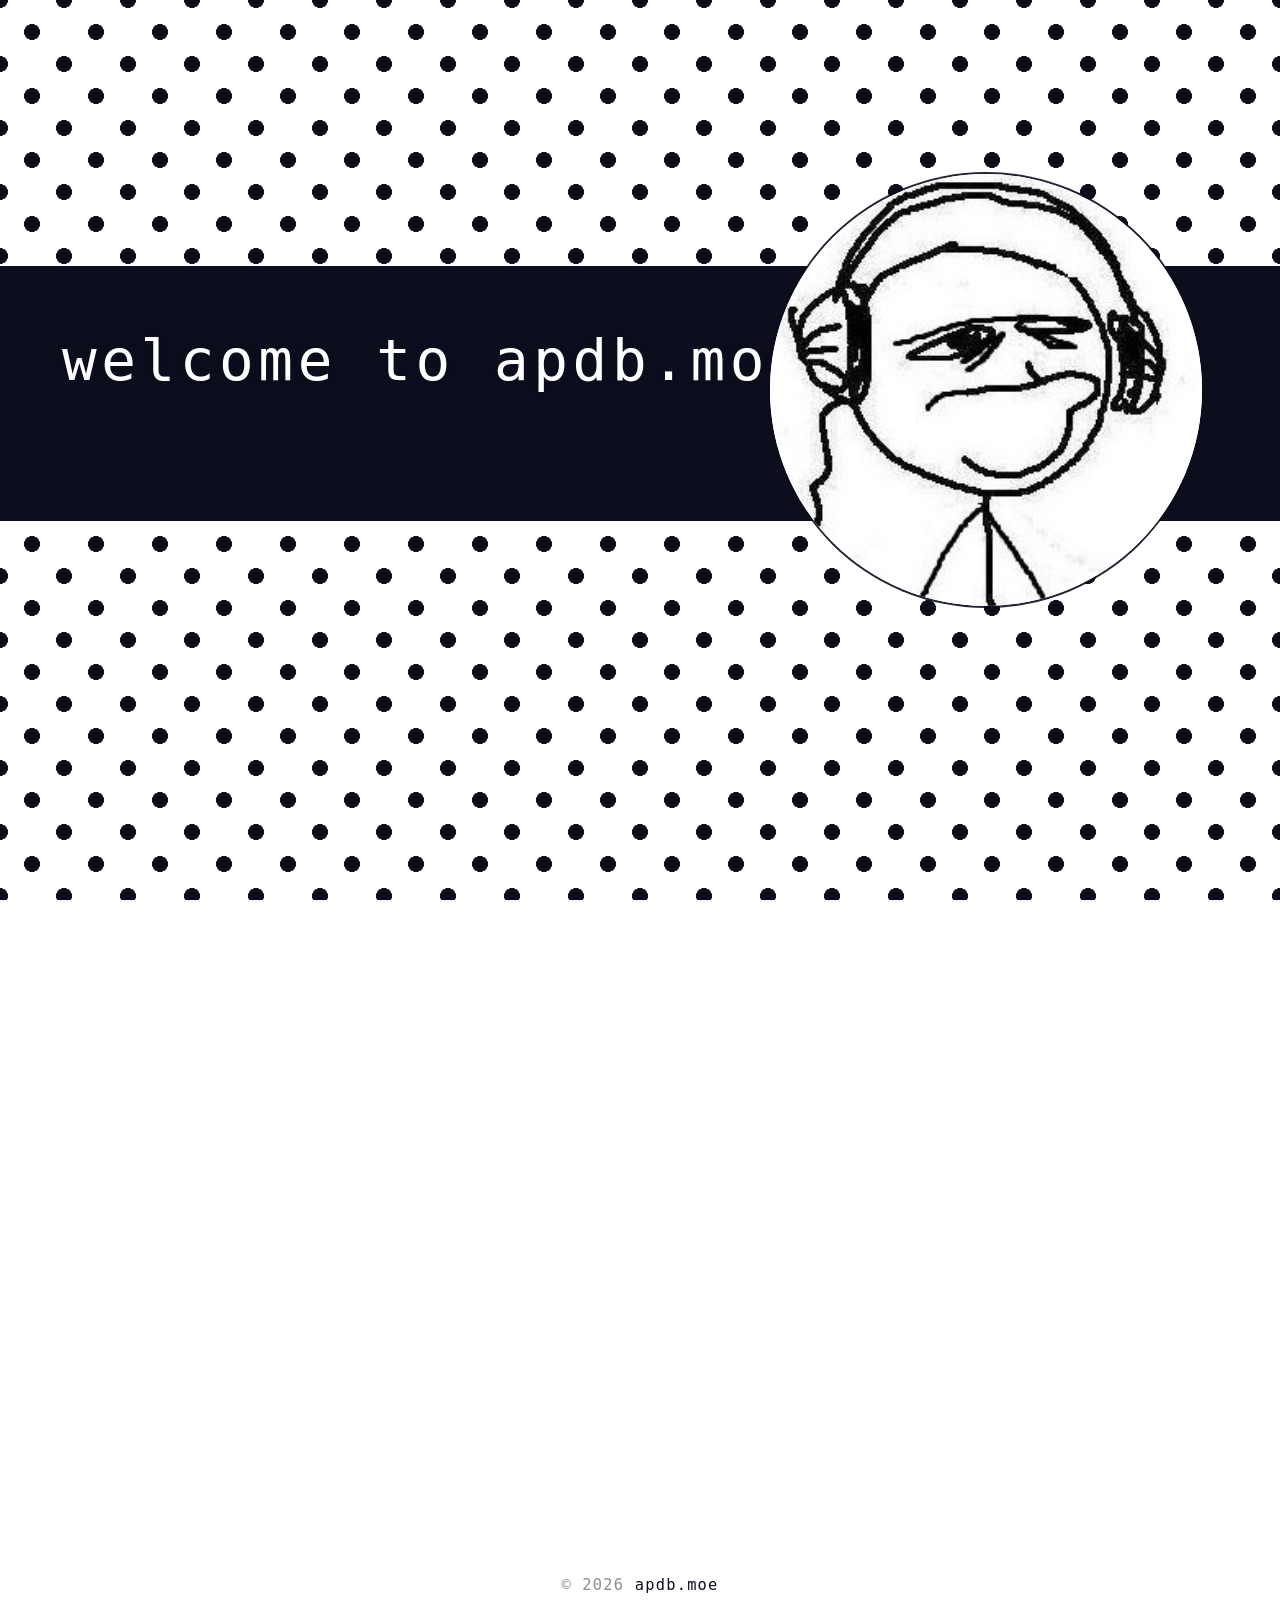
==== commit f014be9f: "php function, CRUD. atelierphischers priority" ====
--- a/index.html
+++ b/index.html
@@ -35,9 +35,13 @@
   </div>
 </section>
 
-<section id="more">
-  <div class="stub">— more stuff goes here later —</div>
-</section>
+<section id="more" aria-hidden="true"></section>
+
+<footer class="site-footer">
+  <div class="site-footer__inner">
+    <span>© 2026 <a href="./admin/" aria-label="admin login">apdb.moe</a></span>
+  </div>
+</footer>
 
 <script>
 (function(){
@@ -102,7 +106,7 @@
     }
   }
 
-  toFinalState();
+  window.setTimeout(toFinalState, 2200);
 })();
 </script>
 
--- a/style.css
+++ b/style.css
@@ -54,12 +54,19 @@
   font-family: var(--font-main);
   -ms-overflow-style: none;  /* IE and Edge */
   scrollbar-width: none;  /* Firefox */
-}
-body{ overflow-x:hidden; }
+  min-height:100%;
+}
+body{
+  overflow-x:hidden;
+  min-height:100vh;
+  display:flex;
+  flex-direction:column;
+}
 
 /* ---------- fixed dot backdrop — staggered & animated ---------- */
 #bgDots{
   position:fixed; inset:0;
+  z-index:0;
   /* Two identical gradients, offset to create the staggered "in-between" pattern */
   background-image: 
     radial-gradient(circle, var(--ink) var(--dot-radius), transparent calc(var(--dot-radius) + 0.5px)),
@@ -85,7 +92,7 @@
 #hero{
   position:relative;
   height:100vh; height:100dvh;
-  z-index: 10;
+  z-index: 1;
 }
 
 /* ---------- band + pfp group ---------- */
@@ -238,20 +245,40 @@
 /* ================= more — stub for future content ================= */
 #more{
   position:relative;
-  min-height:60vh;
-  display:flex;
+  min-height:calc(100vh - 16rem);
+  padding:0;
+}
+
+.site-footer {
+  position:relative;
+  z-index: 2;
+  margin-top: auto;
+  padding: 2rem 1rem 3rem;
+  display:flex;
+  justify-content:center;
   align-items:center;
+  width:100%;
+}
+
+.site-footer__inner {
+  width:min(620px, 90vw);
+  display:flex;
   justify-content:center;
-  padding:8vh 6vw;
-}
-#more .stub{
+  align-items:center;
+  gap:1.4rem;
+  flex-wrap:wrap;
+  text-align:center;
   color:var(--grey-mid);
-  font-size:clamp(11px, 1.4vw, 16px);
-  letter-spacing:.14em;
-  text-transform:uppercase;
-  border-top:1px solid var(--grey-soft);
-  border-bottom:1px solid var(--grey-soft);
-  padding:1.4em 0;
+  font-size:clamp(11px, 1.2vw, 16px);
+  letter-spacing:.08em;
+}
+
+.site-footer__inner a{
+  color:var(--ink);
+  text-decoration:none;
+  text-underline-offset:0;
+  cursor:pointer;
+  pointer-events:auto;
 }
 
 /* ---------- mobile / portrait: reflow into a stacked layout ---------- */
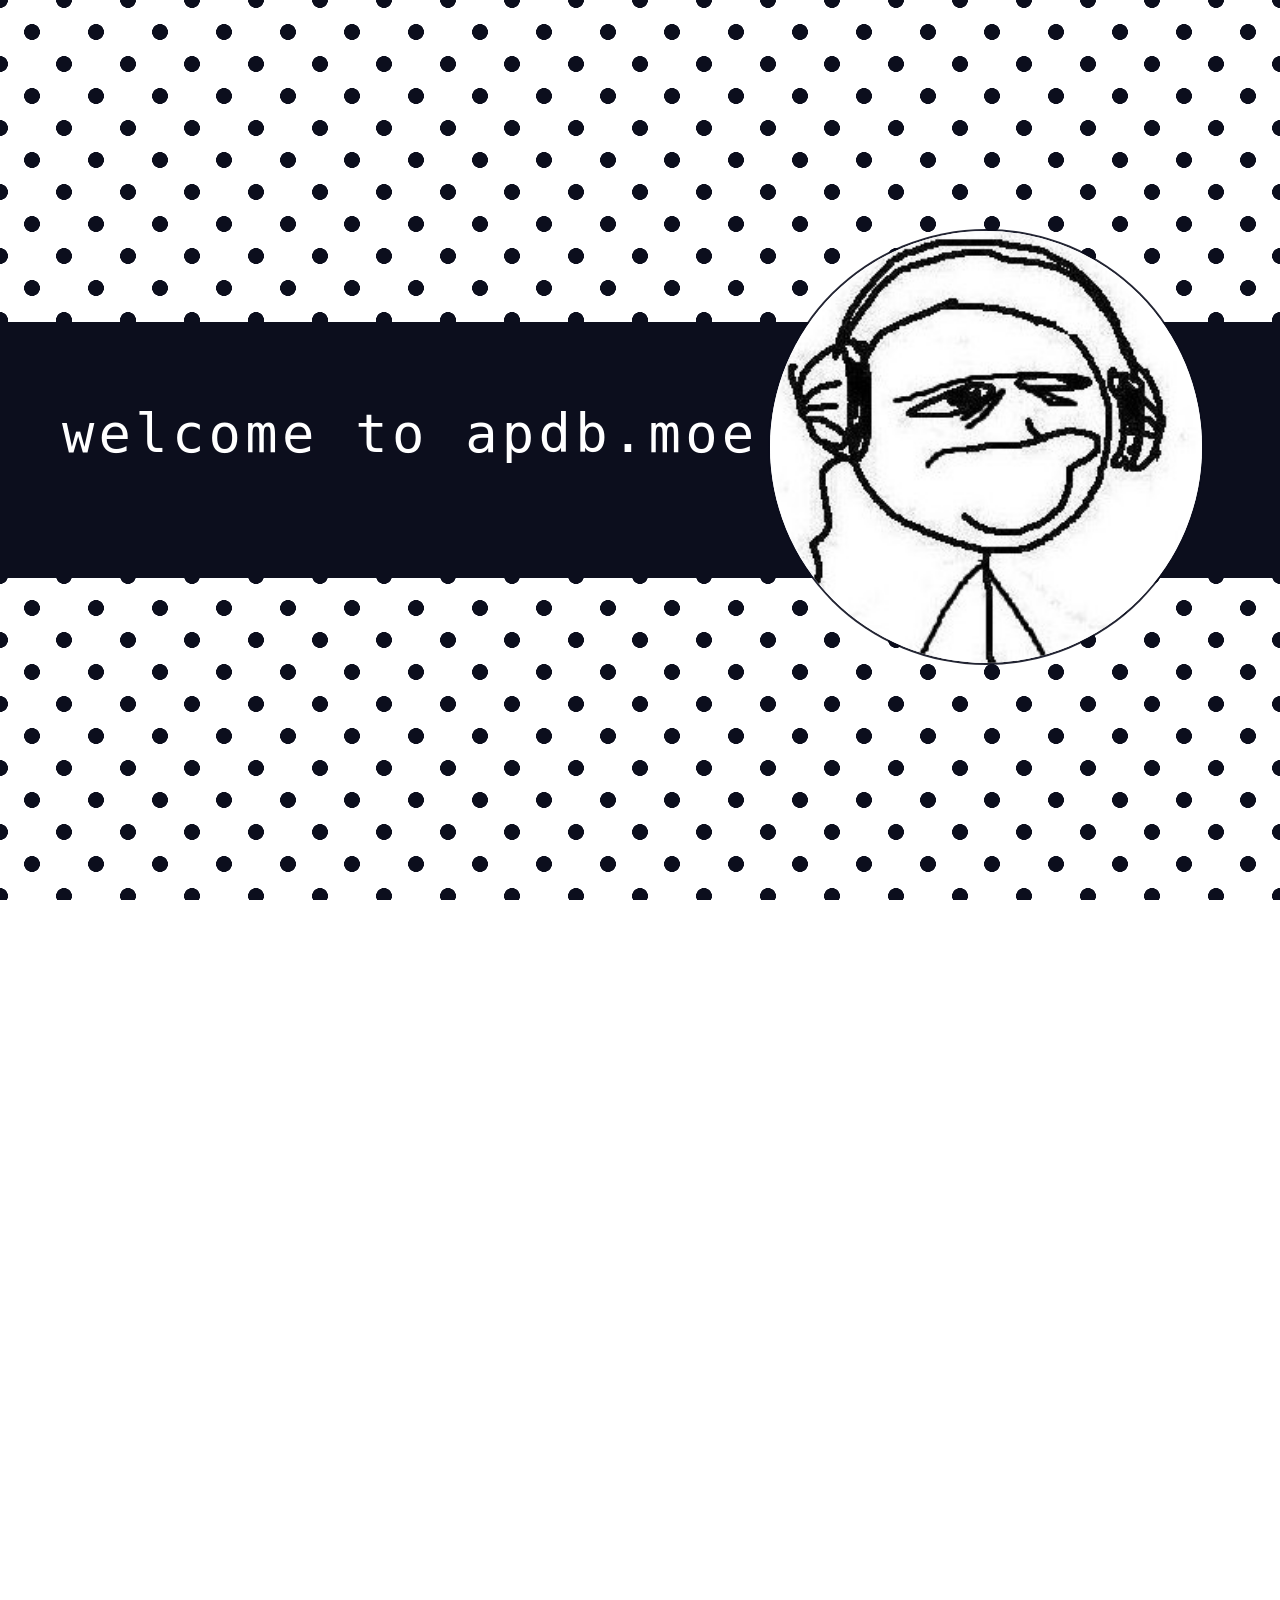
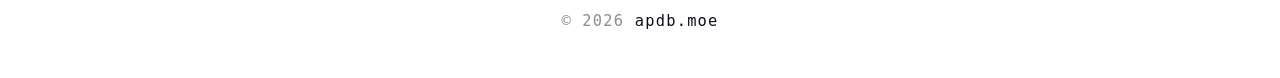
==== commit f509e934: "all round touchups, blog placeholder" ====
--- a/index.html
+++ b/index.html
@@ -3,7 +3,7 @@
 <head>
 <meta charset="UTF-8">
 <meta name="viewport" content="width=device-width, initial-scale=1">
-<title>apdb.moe — mockup</title>
+<title>apdb.moe</title>
 <link rel="icon" type="image/png" href="assets/yuyuk.png">
 <link rel="stylesheet" href="style.css">
 </head>
@@ -15,7 +15,7 @@
   <div id="bandGroup">
     <div class="band-bg"></div>
     <h1>welcome to apdb.moe</h1>
-    <div class="ticker"><span id="tickerText">apdb stands for nothing in particular &nbsp;&nbsp;•&nbsp;&nbsp; apdb stands for nothing in particular</span></div>
+    <div class="ticker"><span id="tickerText">apdb stands for nothing in particular &nbsp;&nbsp;•&nbsp;&nbsp; site is actively worked on to this very second...</span></div>
     <div class="pfp" aria-label="profile picture">
       <img src="assets/some2.png" alt="profile picture">
     </div>
@@ -24,10 +24,10 @@
   <div id="cardSlot">
     <div id="menuFrame">
       <div id="menuBox">
-        <div class="row" data-idx="0" data-target="what/"><span class="num">1.</span> What</div>
+        <div class="row" data-idx="0" data-target="what/"><span class="num">1.</span> what</div>
         <div class="row" data-idx="1" data-target="booru/"><span class="num">2.</span> booru</div>
         <div class="row" data-idx="2" data-target="atelierphischers/"><span class="num">3.</span> atelierphischers</div>
-        <div class="row" data-idx="3" data-target="tba/"><span class="num">4.</span> tba</div>
+        <div class="row" data-idx="3" data-target="blog/"><span class="num">4.</span> blog</div>
         <div class="status" id="statusLine">&nbsp;</div>
       </div>
     </div>
--- a/style.css
+++ b/style.css
@@ -1,3 +1,23 @@
+/*
+  ============================================================
+  apdb.moe mockup — v3
+  ============================================================
+  The intro is a fixed single viewport (#hero, 100dvh) — no page
+  scroll involved. Two phases, both just local CSS position changes:
+
+    phase 1 (idle)    — band+pfp+ticker only, vertically centered.
+    phase 2 (dropped) — band moves down (top: --band-top -> --band-top-dropped),
+                         vacating the center for the RPG-Maker menu,
+                         which fades in at a fixed --menu-top.
+
+  #more is a normal section below #hero, reached by ordinary manual
+  scrolling — nothing here auto-scrolls the document.
+
+  There's also a drag-to-reposition "edit mode" (devbar, bottom-left
+  readout) so the band/menu top offsets can be tuned visually instead
+  of by hand-editing the CSS variables below.
+*/
+
 @font-face{
   font-family:'Sazanami Gothic';
   src: url([data-uri]) format('woff2');
@@ -16,7 +36,7 @@
 
   /* ---- the three tunable vertical positions (% of #hero height) ----
      these are exactly what "edit positions" mode drags around */
-  --band-top:         29.5%; 
+  --band-top:         35.8%; 
   --band-top-dropped: 100%;  
   --menu-top:         34%;   
 
@@ -26,8 +46,8 @@
   --pfp-top:       -35.8%; 
   --pfp-right:     6.1%;   
   --title-left:    4.84%;
-  --title-top:     calc(26% - 5px);    
-  --title-size:    clamp(16px, 4.5vw, 72px);
+  --title-top:     calc(33% - 5px);    
+  --title-size:    clamp(15px, 4.2vw, 70px);
   --ticker-top:    61%;    
   --ticker-width:  58.7%;
   --ticker-height: 26.7%;  
@@ -62,6 +82,7 @@
   display:flex;
   flex-direction:column;
 }
+body.edit-mode{ user-select:none; }
 
 /* ---------- fixed dot backdrop — staggered & animated ---------- */
 #bgDots{
@@ -73,7 +94,6 @@
     radial-gradient(circle, var(--ink) var(--dot-radius), transparent calc(var(--dot-radius) + 0.5px));
   background-size: var(--dot-pitch) var(--dot-pitch);
   background-position: 0 0, calc(var(--dot-pitch) / 2) calc(var(--dot-pitch) / 2);
-  filter: drop-shadow(0 0 1px rgba(12,14,29,.12));
   /* Change the '10s' below to adjust speed */
   animation: driftDots 10s linear infinite;
 }
@@ -119,7 +139,6 @@
   font-size:var(--title-size);
   letter-spacing:.08em;
   white-space:nowrap;
-  text-shadow: 0 0 0.5px rgba(255,255,255,0.25), 0 0 10px rgba(12,14,29,0.12);
 }
 #bandGroup .ticker{
   position:absolute;
@@ -136,12 +155,11 @@
   letter-spacing:.05em;
   white-space:nowrap;
   padding-left:100%;
-  text-shadow: 0 0 0.5px rgba(255,255,255,0.2), 0 0 8px rgba(12,14,29,0.1);
-  animation:ticker 9s linear infinite;
+  animation:ticker 14s linear infinite;
 }
 @keyframes ticker{
   0%{ transform:translateX(0); }
-  100%{ transform:translateX(-140%); }
+  100%{ transform:translateX(-100%); }
 }
 #bandGroup .pfp{
   position:absolute;
@@ -184,6 +202,20 @@
   width:100%;
   height:var(--slot-height);
 }
+
+#loadingCard{
+  position:absolute; inset:0;
+  background:var(--box-fill);
+  color:var(--ink);
+  display:flex; align-items:center; justify-content:center;
+  text-align:center;
+  font-size:clamp(11px, 1.75vw, 30px);
+  line-height:1.6;
+  letter-spacing:.03em;
+  padding:2%;
+  transition:opacity .4s ease;
+}
+#loadingCard.hide{ opacity:0; pointer-events:none; }
 
 /* ---------- translucent rpg-maker windowskin ---------- */
 #menuBox{
@@ -248,16 +280,25 @@
   min-height:calc(100vh - 16rem);
   padding:0;
 }
+#more .stub{
+  color:var(--grey-mid);
+  font-size:clamp(11px, 1.4vw, 16px);
+  letter-spacing:.14em;
+  text-transform:uppercase;
+  border-top:1px solid var(--grey-soft);
+  border-bottom:1px solid var(--grey-soft);
+  padding:1.4em 0;
+}
 
 .site-footer {
-  position:relative;
+  position: relative;
   z-index: 2;
-  margin-top: auto;
+  margin-top: 36px;
   padding: 2rem 1rem 3rem;
-  display:flex;
-  justify-content:center;
-  align-items:center;
-  width:100%;
+  display: flex;
+  justify-content: center;
+  align-items: center;
+  width: 100%;
 }
 
 .site-footer__inner {
@@ -308,3 +349,64 @@
   }
 }
 
+/* ---------- edit mode: drag-to-reposition ---------- */
+body.edit-mode #bandGroup{
+  transition:none;
+  cursor:grab;
+  outline:1px dashed #ff5c8a;
+  outline-offset:-1px;
+  touch-action:none;
+}
+body.edit-mode #cardSlot{
+  transition:none;
+  cursor:grab;
+  touch-action:none;
+}
+body.edit-mode #menuFrame{
+  outline:1px dashed #5cc8ff;
+  outline-offset:-1px;
+}
+#bandGroup.dragging, #cardSlot.dragging{ cursor:grabbing; }
+
+/* ---------- dev controls (demo-only, not part of the real site) ---------- */
+#devbar{
+  position:fixed; top:8px; left:10px;
+  z-index:50;
+  font-family:var(--font-main);
+  font-size:11px;
+  color:#666;
+  background:rgba(0,0,0,.55);
+  padding:5px 9px;
+  border-radius:6px;
+  display:flex; gap:10px; align-items:center;
+  flex-wrap:wrap;
+  max-width:calc(100% - 20px);
+}
+#devbar button{
+  font-family:var(--font-main);
+  font-size:11px;
+  background:#1c1c22;
+  color:#c9c9c9;
+  border:1px solid #3a3a44;
+  border-radius:4px;
+  padding:3px 8px;
+  cursor:pointer;
+}
+#devbar button:hover{ background:#2a2a33; }
+#devbar button.active{ background:#3a3a44; color:#fff; border-color:#5a5a68; }
+#phaseControls{ display:flex; gap:6px; align-items:center; }
+
+#editReadout{
+  position:fixed; bottom:10px; left:10px;
+  z-index:50;
+  background:rgba(0,0,0,.72);
+  color:#9cffb0;
+  font-family:var(--font-main);
+  font-size:11px;
+  line-height:1.5;
+  padding:8px 10px;
+  border-radius:6px;
+  white-space:pre;
+  margin:0;
+  user-select:text;
+  }
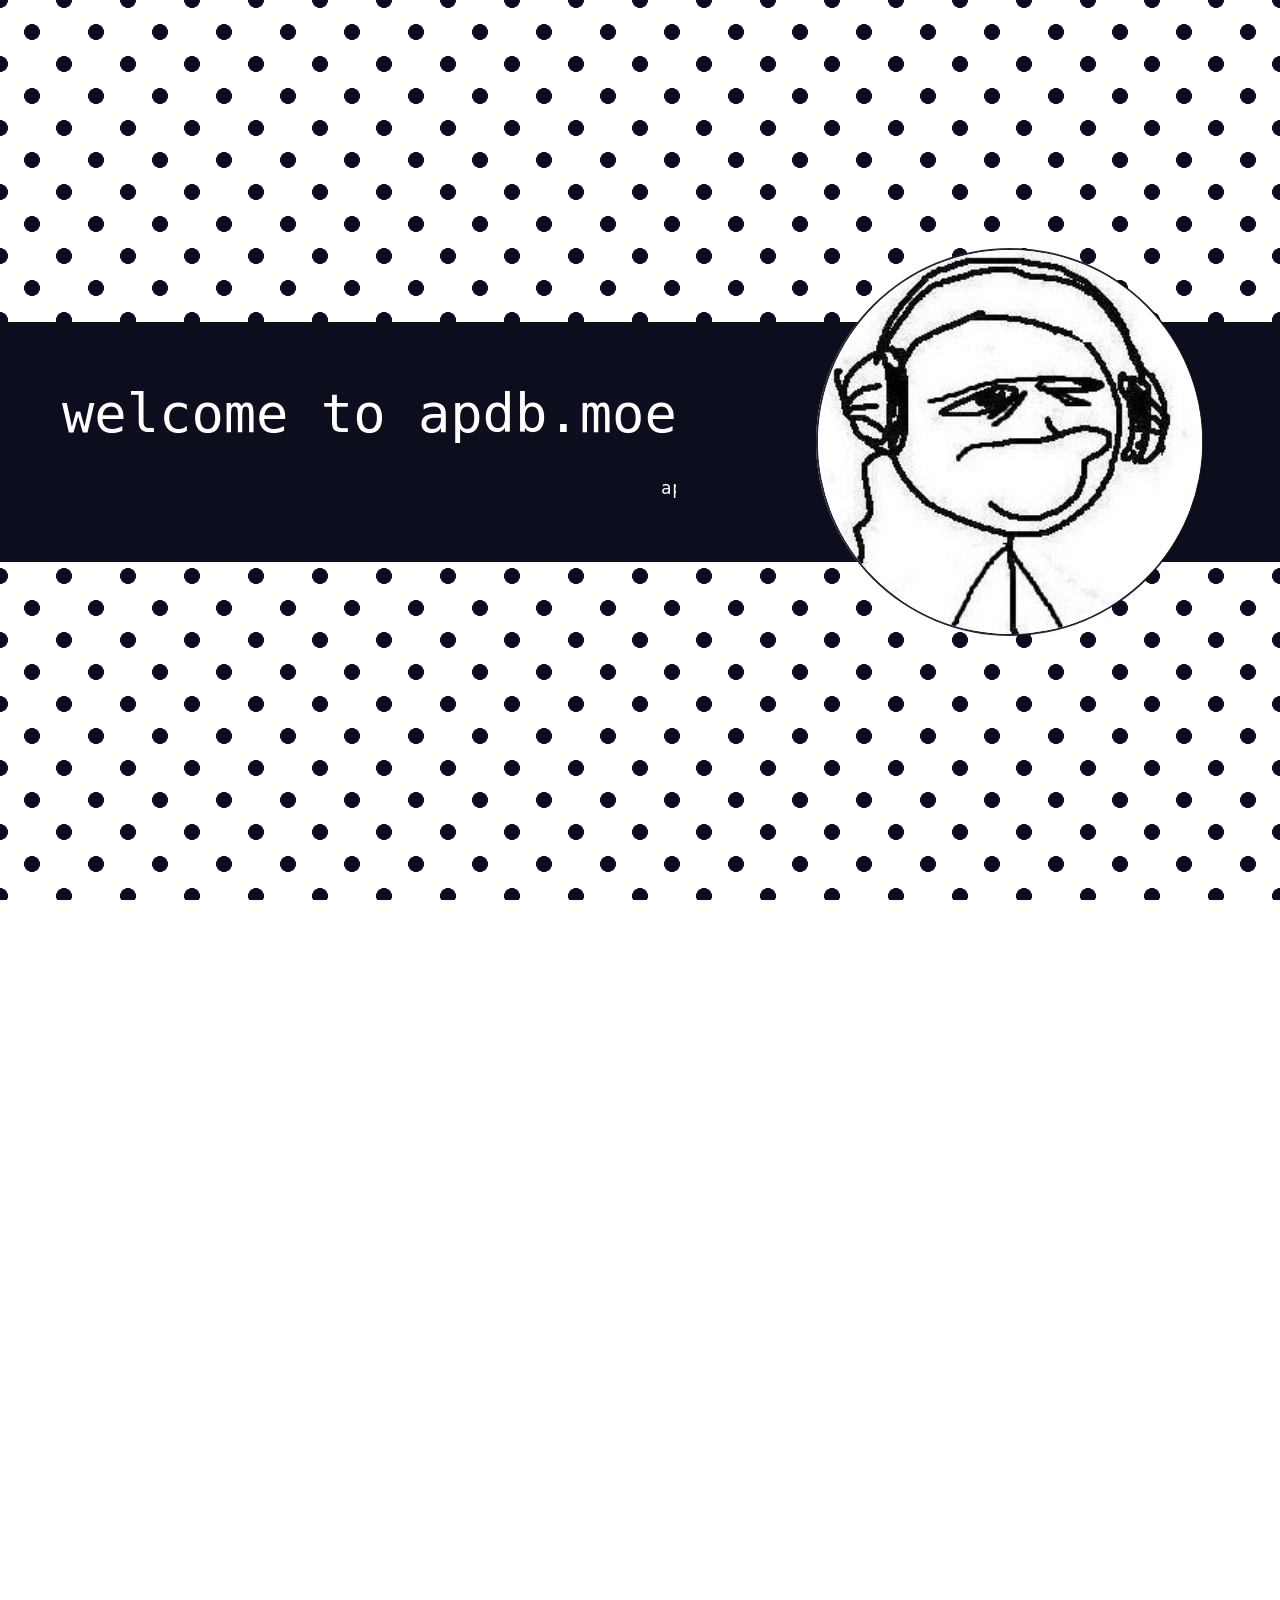
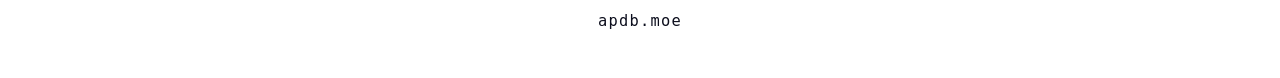
==== commit 5d8d8fc0: "Bio update, WIP template rework" ====
--- a/index.html
+++ b/index.html
@@ -31,7 +31,7 @@
         <div class="status" id="statusLine">&nbsp;</div>
       </div>
     </div>
-    <div id="menuHint">↑ / ↓ to move · enter to select</div>
+    <div id="wipAudioOption" class="wip-audio-option" tabindex="0" role="button">enable audio?</div>
   </div>
 </section>
 
@@ -39,7 +39,7 @@
 
 <footer class="site-footer">
   <div class="site-footer__inner">
-    <span>© 2026 <a href="./admin/" aria-label="admin login">apdb.moe</a></span>
+    <span><a href="./admin/" aria-label="admin login">apdb.moe</a></span>
   </div>
 </footer>
 
@@ -49,13 +49,16 @@
   const bandGroup = document.getElementById('bandGroup');
   const cardSlot = document.getElementById('cardSlot');
   const menuBox = document.getElementById('menuBox');
-  const menuHint = document.getElementById('menuHint');
+  const wipAudioOption = document.getElementById('wipAudioOption');
 
   function toFinalState(){
     bandGroup.classList.add('dropped');
     cardSlot.classList.add('show');
     menuBox.classList.add('show');
-    menuHint.classList.add('show');
+    if (!audioEnabled()) {
+      // the pill only shows when sound still needs to be activated
+      wipAudioOption.classList.add('show');
+    }
     initMenu();
   }
 
@@ -90,6 +93,7 @@
       menuBound = true;
       window.addEventListener('keydown', (event) => {
         if (!menuBox.classList.contains('show')) return;
+        if (event.target.closest && event.target.closest('#wipAudioOption')) return;
         if (event.key === 'ArrowDown') {
           idx = (idx + 1) % rows.length;
           render();
@@ -106,6 +110,29 @@
     }
   }
 
+  // ---- wip music opt-in (one click, per session) ----------------------
+  const AUDIO_PREF = 'apdb_wip_audio';
+
+  function audioEnabled(){
+    try { return sessionStorage.getItem(AUDIO_PREF) === '1'; } catch (error) { return false; }
+  }
+
+  function handleAudioOption(){
+    if (audioEnabled()) { return; }
+    try { sessionStorage.setItem(AUDIO_PREF, '1'); } catch (error) {}
+    window.setTimeout(() => {
+      wipAudioOption.classList.remove('show');
+    }, 400);
+  }
+
+  wipAudioOption.addEventListener('click', handleAudioOption);
+  wipAudioOption.addEventListener('keydown', (event) => {
+    if (event.key === 'Enter' || event.key === ' ') {
+      handleAudioOption();
+      event.preventDefault();
+    }
+  });
+
   window.setTimeout(toFinalState, 2200);
 })();
 </script>
--- a/style.css
+++ b/style.css
@@ -1,17 +1,17 @@
 /*
   ============================================================
-  apdb.moe mockup — v3
+  apdb.moe mockup Ã¢â‚¬â€ v3
   ============================================================
-  The intro is a fixed single viewport (#hero, 100dvh) — no page
+  The intro is a fixed single viewport (#hero, 100dvh) Ã¢â‚¬â€ no page
   scroll involved. Two phases, both just local CSS position changes:
 
-    phase 1 (idle)    — band+pfp+ticker only, vertically centered.
-    phase 2 (dropped) — band moves down (top: --band-top -> --band-top-dropped),
+    phase 1 (idle)    Ã¢â‚¬â€ band+pfp+ticker only, vertically centered.
+    phase 2 (dropped) Ã¢â‚¬â€ band moves down (top: --band-top -> --band-top-dropped),
                          vacating the center for the RPG-Maker menu,
                          which fades in at a fixed --menu-top.
 
   #more is a normal section below #hero, reached by ordinary manual
-  scrolling — nothing here auto-scrolls the document.
+  scrolling Ã¢â‚¬â€ nothing here auto-scrolls the document.
 
   There's also a drag-to-reposition "edit mode" (devbar, bottom-left
   readout) so the band/menu top offsets can be tuned visually instead
@@ -40,17 +40,20 @@
   --band-top-dropped: 100%;  
   --menu-top:         34%;   
 
-  /* everything below is sizing/cosmetic, not repositioned by drag */
-  --band-height:   28.4%;
-  --pfp-size:      169%;   
-  --pfp-top:       -35.8%; 
-  --pfp-right:     6.1%;   
+  /* everything below is sizing/cosmetic, not repositioned by drag.
+     --pfp-size is the MASTER unit: the band height is DERIVED from it,
+     so the pfp always stays 1.6x the band and overhangs it Ã¢â‚¬â€ the whole
+     title pad scales as one shape at every viewport size. */
+  --pfp-right:     6.1%;
+  --pfp-size:      min(45.44vh, 30vw);            /* pfp diameter in viewport units */
+  --band-height:   calc(var(--pfp-size) / 1.6);   /* derived Ã¢â‚¬â€ shrinks with the pfp */
+  --notch-gap:     1.5px;  /* band cut edge tucks UNDER the 2px pfp ring: no white halo, border meets the band directly like the old version */
   --title-left:    4.84%;
-  --title-top:     calc(33% - 5px);    
+  --title-center:  38%;              /* title's vertical CENTER, % of band height */
   --title-size:    clamp(15px, 4.2vw, 70px);
-  --ticker-top:    61%;    
-  --ticker-width:  58.7%;
-  --ticker-height: 26.7%;  
+  --ticker-top:    61%;
+  --ticker-width:  48%;
+  --ticker-height: 16%;
   --ticker-size:   clamp(9px, 1.35vw, 22px);
 
   --slot-width:    min(92vw, 620px);
@@ -84,7 +87,7 @@
 }
 body.edit-mode{ user-select:none; }
 
-/* ---------- fixed dot backdrop — staggered & animated ---------- */
+/* ---------- fixed dot backdrop Ã¢â‚¬â€ staggered & animated ---------- */
 #bgDots{
   position:fixed; inset:0;
   z-index:0;
@@ -108,7 +111,7 @@
   }
 }
 
-/* ================= hero — fixed single-viewport intro ================= */
+/* ================= hero Ã¢â‚¬â€ fixed single-viewport intro ================= */
 #hero{
   position:relative;
   height:100vh; height:100dvh;
@@ -130,14 +133,30 @@
   position:absolute; inset:0;
   background:var(--ink);
 }
+/* curved notch Ã¢â‚¬â€ the band edge follows the pfp circle.
+   same anchor + centering as .pfp, one --notch-gap wider,
+   so the ring around the pfp stays uniform at every scale. */
+#bandGroup .band-bg::after{
+  content:'';
+  position:absolute;
+  right:calc(var(--pfp-right) - var(--notch-gap));
+  top:50%;
+  transform:translateY(-50%);
+  height:calc(var(--pfp-size) + (2 * var(--notch-gap)));
+  aspect-ratio:1/1;
+  border-radius:50%;
+  background:var(--paper);
+}
 #bandGroup h1{
   position:absolute;
-  left:var(--title-left); top:var(--title-top);
+  left:var(--title-left);
+  top:var(--title-center);
+  transform:translateY(-50%);   /* anchors the text by its CENTER, not its top edge */
   margin:0;
   color:#fff;
   font-weight:400;
   font-size:var(--title-size);
-  letter-spacing:.08em;
+  letter-spacing:0;
   white-space:nowrap;
 }
 #bandGroup .ticker{
@@ -163,7 +182,9 @@
 }
 #bandGroup .pfp{
   position:absolute;
-  right:var(--pfp-right); top:var(--pfp-top);
+  right:var(--pfp-right);
+  top:50%;
+  transform:translateY(-50%);   /* always dead-centered on the band */
   height:var(--pfp-size);
   aspect-ratio:1/1;
   width:auto;
@@ -182,7 +203,7 @@
   background:#fff;
 }
 
-/* ---------- the menu card — fixed top offset, fades in in place ---------- */
+/* ---------- the menu card Ã¢â‚¬â€ fixed top offset, fades in in place ---------- */
 #cardSlot{
   position:absolute;
   left:50%; top:var(--menu-top);
@@ -264,17 +285,7 @@
   pointer-events:none;
   user-select:none;
 }
-#menuHint{
-  text-align:center;
-  color:var(--grey-mid);
-  font-size:clamp(9px, .95vw, 15px);
-  letter-spacing:.05em;
-  opacity:0;
-  transition:opacity .4s ease .25s;
-}
-#menuHint.show{ opacity:1; }
-
-/* ================= more — stub for future content ================= */
+/* ================= more Ã¢â‚¬â€ stub for future content ================= */
 #more{
   position:relative;
   min-height:calc(100vh - 16rem);
@@ -325,16 +336,14 @@
 /* ---------- mobile / portrait: reflow into a stacked layout ---------- */
 @media (max-width: 680px), (orientation:portrait){
   :root{
-    --band-height:   24vh;
-    --pfp-size:      92%;
-    --pfp-top:       -14%;
-    --pfp-right:     4%;
-    --title-left:    5%;
-    --title-top:     14%;
-    --title-size:    clamp(15px, 6vw, 30px);
-    --ticker-top:    58%;
-    --ticker-width:  62%;
-    --ticker-height: 30%;
+    /* same proportions as desktop Ã¢â‚¬â€ band height still derives from the
+       pfp, so the circle always overhangs the bar. only font clamps and
+       the ticker strip height are retuned for small screens. */
+    /* tighter pfp cap + slightly smaller title so the end of the
+       sentence always clears the circle (real font is ~0.71em/char) */
+    --pfp-size:      min(45.44vh, 26vw);
+    --title-size:    clamp(13px, 4.2vw, 22px);
+    --ticker-height: 18%;
     --ticker-size:   clamp(9px, 3vw, 14px);
 
     --menu-top:      6%;
@@ -344,8 +353,14 @@
     --dot-pitch:     14vw;
     --dot-radius:    clamp(4px, 1.6vw, 10px);
   }
-  #bandGroup, #bandGroup.dropped{
-    bottom:0; top:auto;
+  #bandGroup{
+    /* intro: band starts dead-center vertically, same as desktop */
+    top:calc(50% - (var(--band-height) / 2));
+  }
+  #bandGroup.dropped{
+    /* then parks at the bottom, lifted by the pfp's lower
+       overhang so the circle clears the viewport edge */
+    top:calc(100% - var(--band-height) - ((var(--pfp-size) - var(--band-height)) / 2));
   }
 }
 
@@ -409,4 +424,35 @@
   white-space:pre;
   margin:0;
   user-select:text;
-  }+  }
+/* ===== wip music opt-in (small pill below the main menu) ===== */
+#wipAudioOption{
+  width:fit-content;
+  padding:7px 18px;
+  border:2px solid rgba(255,255,255,.92);
+  border-radius:999px;
+  background:linear-gradient(180deg, rgba(10,12,20,.62), rgba(4,5,10,.5));
+  backdrop-filter:blur(3px) saturate(1.05);
+  -webkit-backdrop-filter:blur(3px) saturate(1.05);
+  box-shadow:inset 0 0 0 1px rgba(255,255,255,.15);
+  color:#f2f2f2;
+  font-size:clamp(10px, .95vw, 14px);
+  letter-spacing:.05em;
+  text-shadow:0 1px 2px rgba(0,0,0,.6);
+  cursor:pointer;
+  user-select:none;
+  white-space:nowrap;
+  opacity:0;
+  transform:translateY(-6px);
+  transition:opacity .45s ease .12s, transform .45s ease .12s, background .2s ease;
+}#wipAudioOption:hover{
+  background:linear-gradient(180deg, rgba(26,32,46,.7), rgba(8,10,18,.6));
+}
+#wipAudioOption.show{
+  opacity:1;
+  transform:translateY(0);
+}
+#wipAudioOption:focus-visible{
+  outline:2px solid rgba(180,224,197,.8);
+  outline-offset:2px;
+}
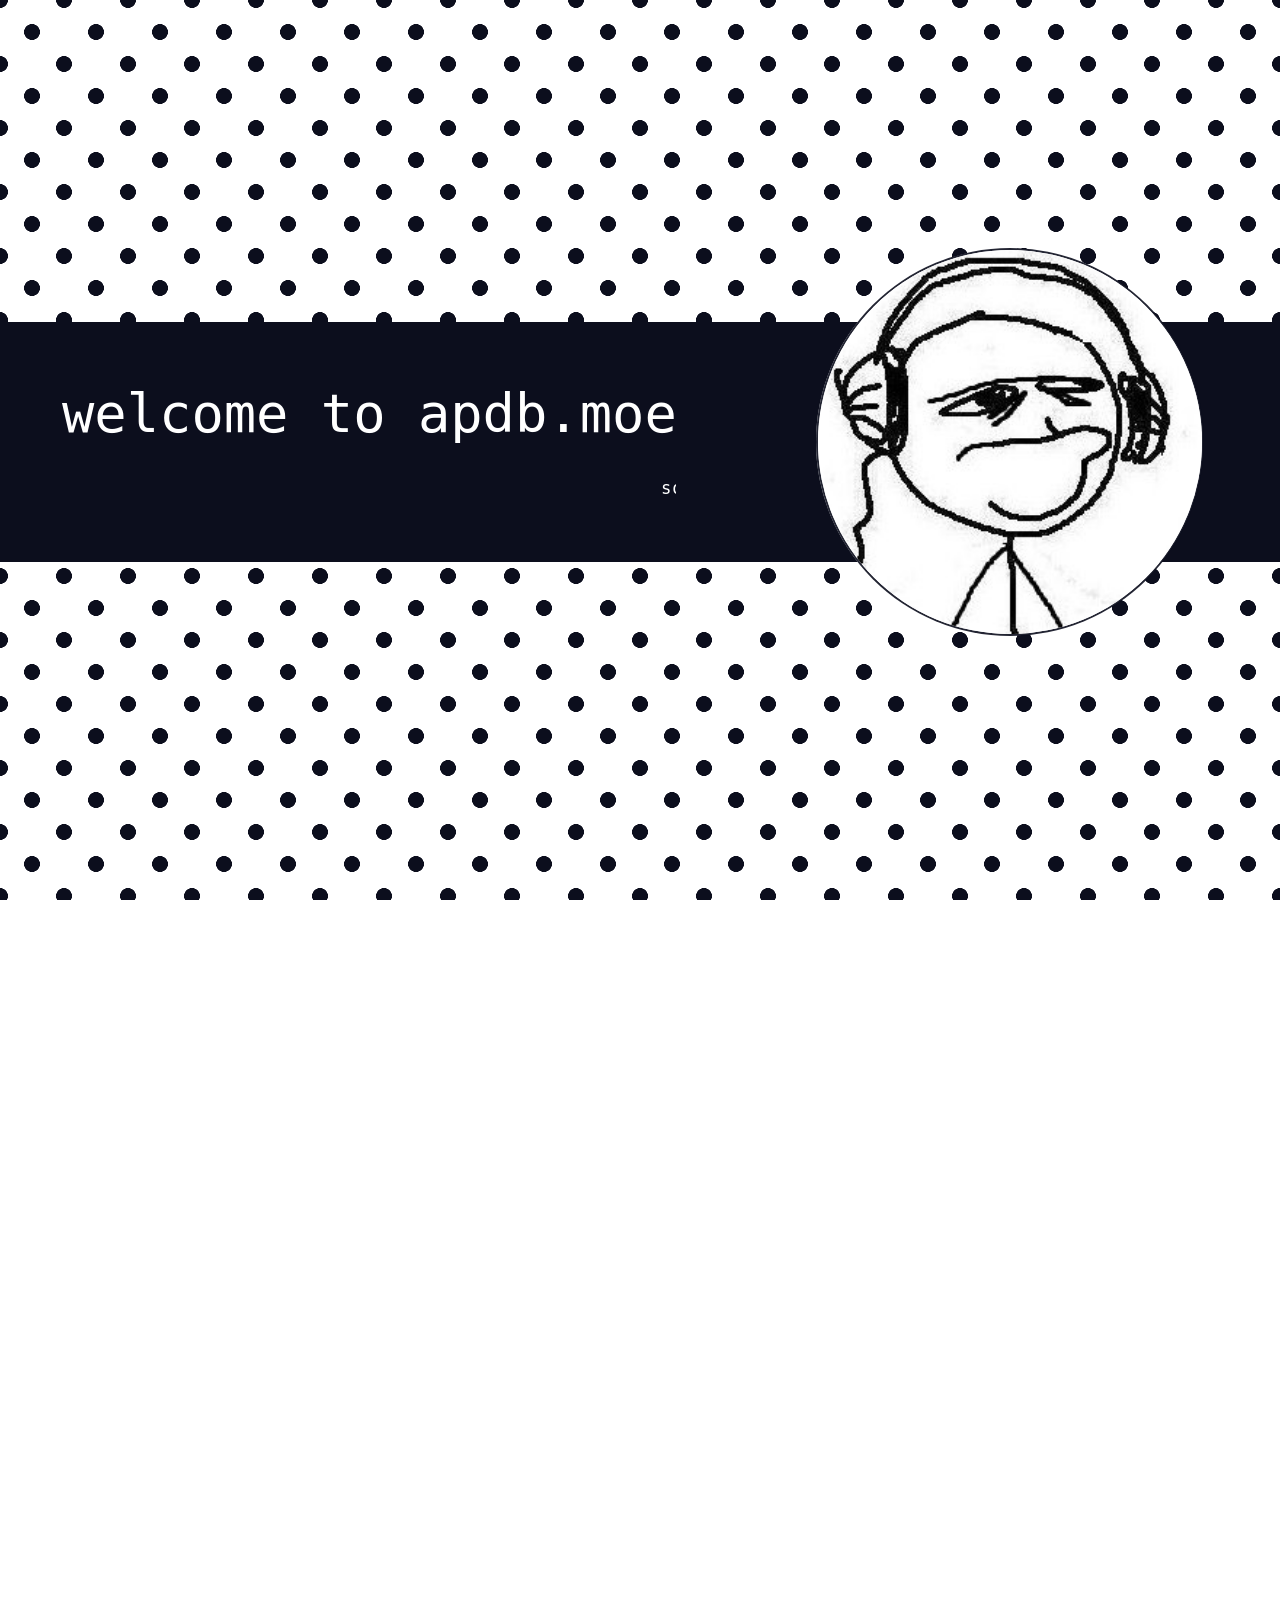
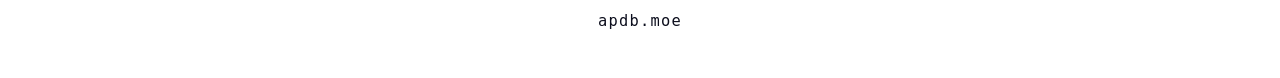
==== commit 18b8bbd7: "Guestbook scrollbar & links lowercase fix" ====
--- a/index.html
+++ b/index.html
@@ -5,7 +5,7 @@
 <meta name="viewport" content="width=device-width, initial-scale=1">
 <title>apdb.moe</title>
 <link rel="icon" type="image/png" href="assets/yuyuk.png">
-<link rel="stylesheet" href="style.css">
+<link rel="stylesheet" href="style.css?v=2">
 </head>
 <body>
 
@@ -15,7 +15,7 @@
   <div id="bandGroup">
     <div class="band-bg"></div>
     <h1>welcome to apdb.moe</h1>
-    <div class="ticker"><span id="tickerText">apdb stands for nothing in particular &nbsp;&nbsp;•&nbsp;&nbsp; site is actively worked on to this very second...</span></div>
+    <div class="ticker"><span id="tickerText">so wheres the moe....?         &nbsp;&nbsp;•&nbsp;&nbsp; site is actively worked on to this very second...</span></div>
     <div class="pfp" aria-label="profile picture">
       <img src="assets/some2.png" alt="profile picture">
     </div>
